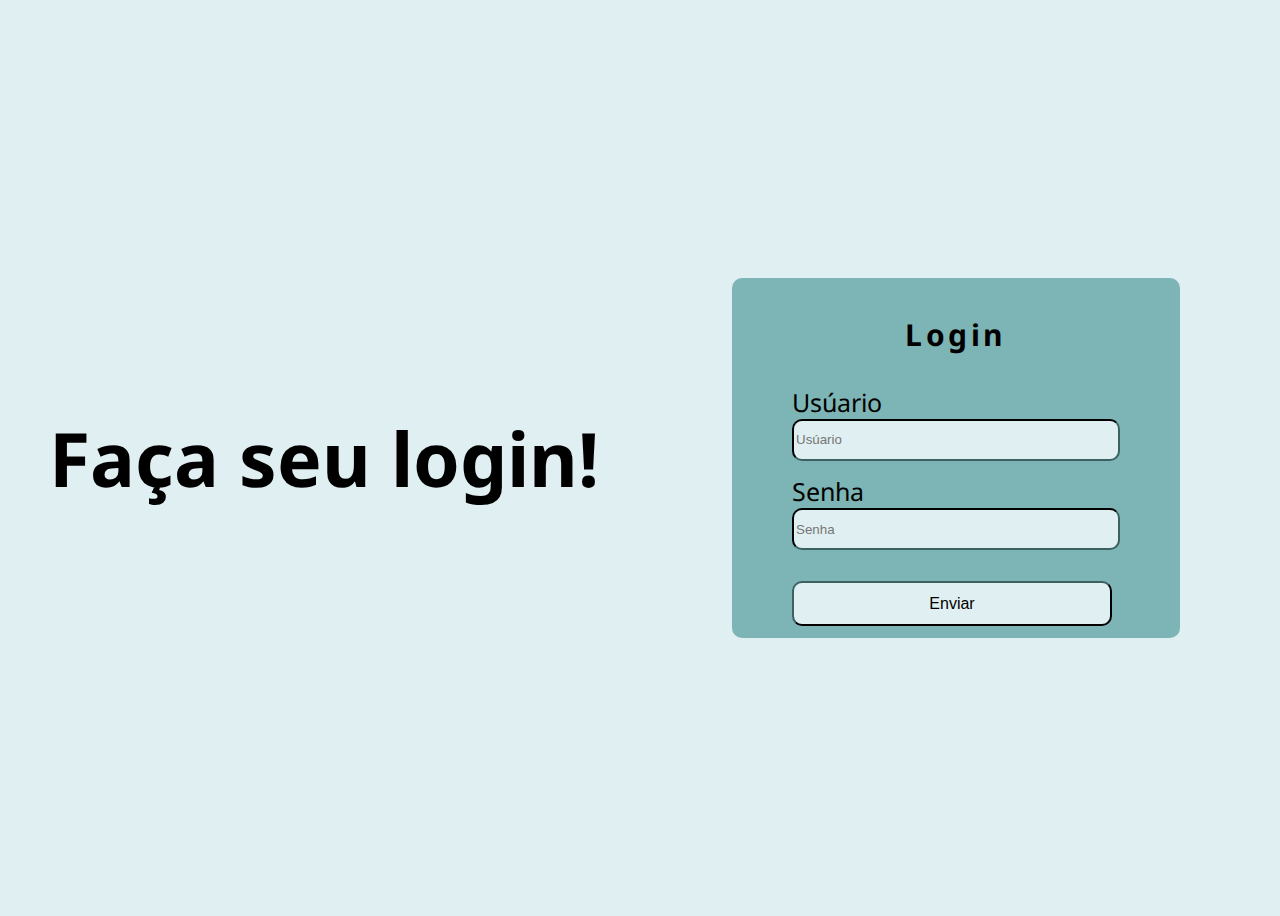
==== Telas/index.html @ 2545d7d2 "atualização site" ====
<!DOCTYPE html>
<html lang="en">
<head>
    <meta charset="UTF-8">
    <meta name="viewport" content="width=device-width, initial-scale=1.0">
    <title>Login</title>
</head>
<body>
    <main>
        <div class="left">
            <h1 class="titulo">Faça seu login!</h1>
        </div>
        <div class="right">
            <div class="card-login">
                <form id="login" class="formulario">
                    <h2 class="titulo-card">Login</h2>
                    <div class="inputs">
                        <label for="user" class="lbUser">Usúario</label>
                        <input type="text" placeholder="Usúario" id="user" class="inpUser">
                        
                        <label for="senha">Senha</label>
                        <input type="password" placeholder="Senha" id="senha">

                        <button type="submit" id="send" value="Enviar" class="botaoLogar">Enviar</button>
                    </div>    
                </form>
            </div>
        </div>
    </main>
    <link rel="stylesheet" href="./style.css">
    <script src="../JS/logar.js"></script>
</body>
</html>
---- Telas/style.css ----
@import url('https://fonts.googleapis.com/css2?family=Inter:wght@400;700&family=Josefin+Sans:wght@400;700&family=Noto+Sans&family=Pacifico&family=VT323&display=swap');

body{
    background-color: #e0eff1;
    font-family: 'Noto Sans', sans-serif;
}

main{
    display: flex;
    height: 100vh;
}

.right{
    display: flex;
    justify-content: center;
    align-items: center;
    width: 50vw;    
}


.titulo{
    display: flex;
    justify-content: center;
    font-size: 75px; 
}

.left{
    display: flex;
    justify-content: center;
    width: 50vw;
    align-items: center;
}

label{
    font-size: 25px;
}

input{
    display: flex;
    justify-content: center;
    background-color: #e0eff1;
    height: 4vh;
    width: 25vw;
    border-radius: 10px;
    border-color: #080d0d;
}

button{
    background-color: #e0eff1;
    height: 5vh;
    width: 25vw;
    font-size: medium;
    border-color: #080d0d;
}


/*Card login */

.card-login{
    display: flex;
    justify-content: center;
    width: 35vw;
    height: 40vh;
    background-color: #7db4b5;
    border-radius: 10px;
}

.titulo-card{
    display: flex;
    justify-content: center;
    font-size: 30px;
    letter-spacing: 3.5px;
}

.inputs{
    display: flex;
    flex-direction: column;
    justify-content: center;
    align-items: flex-start;
    margin-top: 0.5vh;
}

button:hover{
    background-color: #000000;
    color: #7db4b5;
    
}

#user{
    display: flex;
    margin-bottom: 1em;
    justify-content: center;
}

#senha{
    margin-bottom:1em;
}

.formulario{
    display: flex;
    justify-content: center;
    flex-direction: column;  
}

.botaoLogar{
    display: flex;
    justify-content: center;
    align-items: center;
    margin-top: 2vh;
    border-radius: 10px;
}


/*TELA LOGADO */

.titulo_reserva{
    display: flex;
    font-size: 75px; 
}

.main_logado {
    display: flex;
    justify-content: center;
    align-items: center;
    width: 50vw;
    margin-left: 25vw;
}
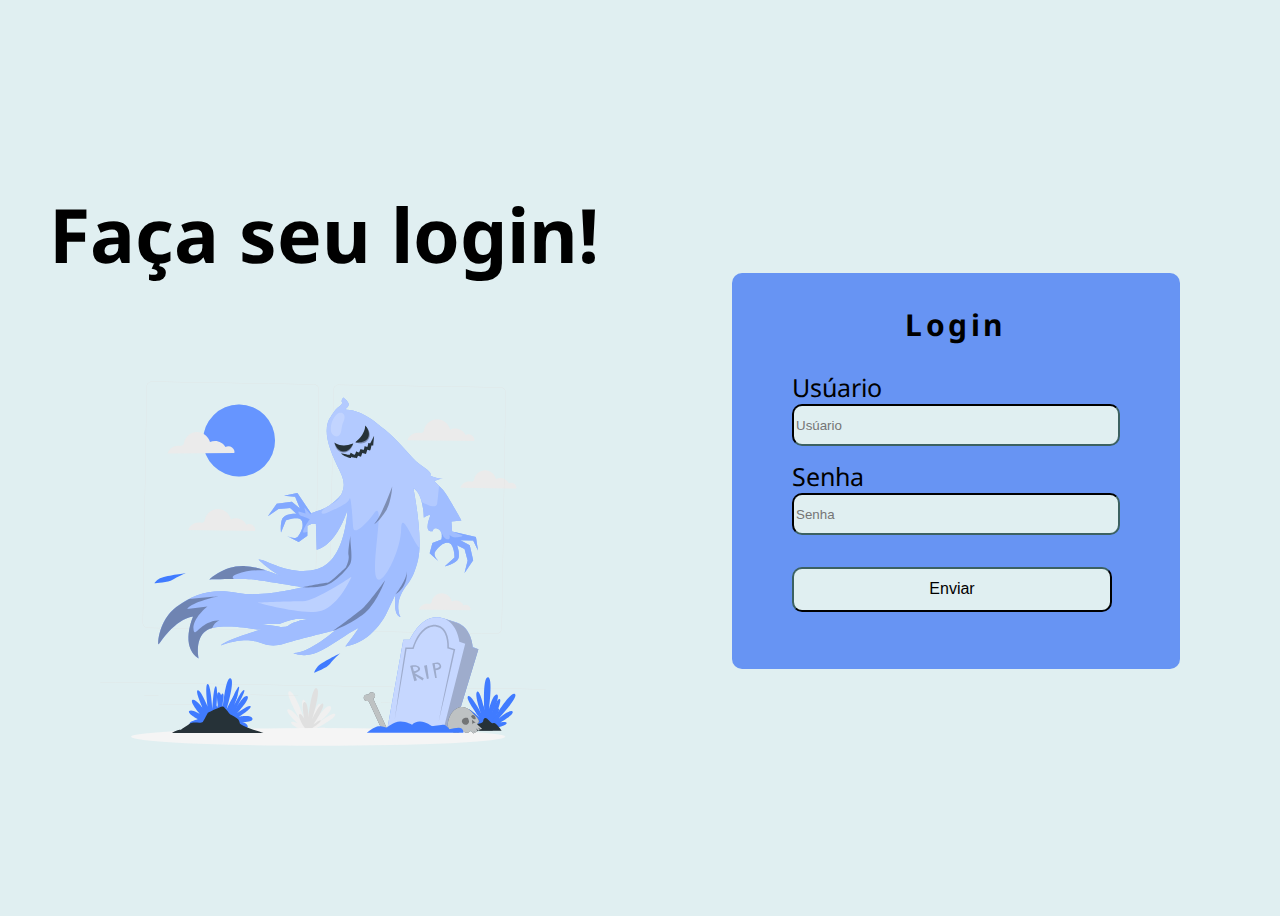
==== commit 7b63f9c5: "melhorando a tela" ====
--- a/Telas/index.html
+++ b/Telas/index.html
@@ -9,6 +9,7 @@
     <main>
         <div class="left">
             <h1 class="titulo">Faça seu login!</h1>
+            <img src="../Telas/fantasma.svg" alt="" class="imagem">
         </div>
         <div class="right">
             <div class="card-login">
--- a/Telas/style.css
+++ b/Telas/style.css
@@ -26,9 +26,14 @@
 
 .left{
     display: flex;
+    flex-direction: column;
     justify-content: center;
     width: 50vw;
     align-items: center;
+}
+
+.imagem{
+    width: 35vw;
 }
 
 label{
@@ -59,9 +64,10 @@
 .card-login{
     display: flex;
     justify-content: center;
+    margin-top: 25px;
     width: 35vw;
-    height: 40vh;
-    background-color: #7db4b5;
+    height: 44vh;
+    background-color: #6794f3;
     border-radius: 10px;
 }
 
@@ -77,7 +83,7 @@
     flex-direction: column;
     justify-content: center;
     align-items: flex-start;
-    margin-top: 0.5vh;
+    margin-bottom: 50px;
 }
 
 button:hover{
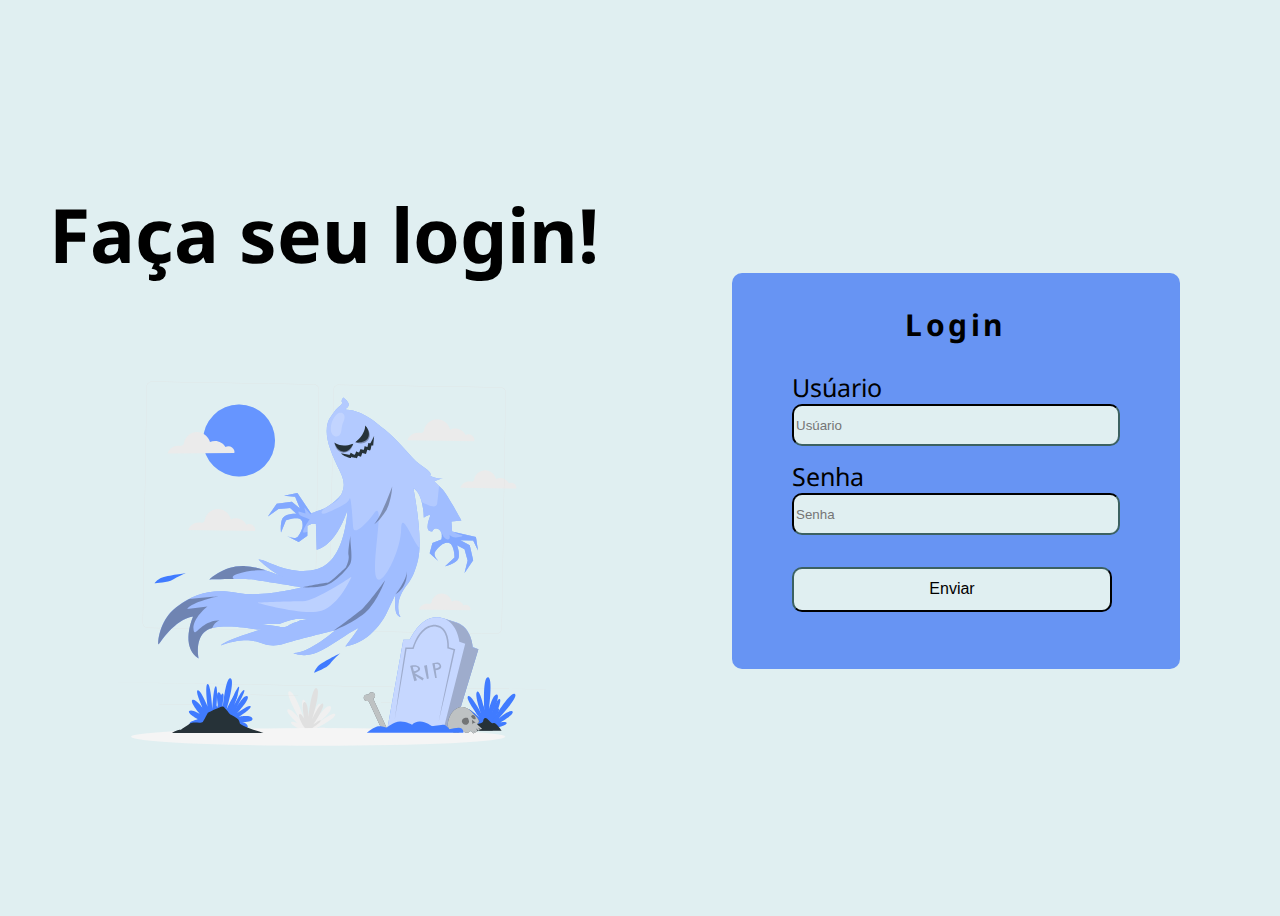
==== commit 09e5ad94: "arrumando tela" ====
--- a/Telas/index.html
+++ b/Telas/index.html
@@ -9,7 +9,7 @@
     <main>
         <div class="left">
             <h1 class="titulo">Faça seu login!</h1>
-            <img src="../Telas/fantasma.svg" alt="" class="imagem">
+            <img src="./fantasma.svg" alt="" class="imagem">
         </div>
         <div class="right">
             <div class="card-login">
